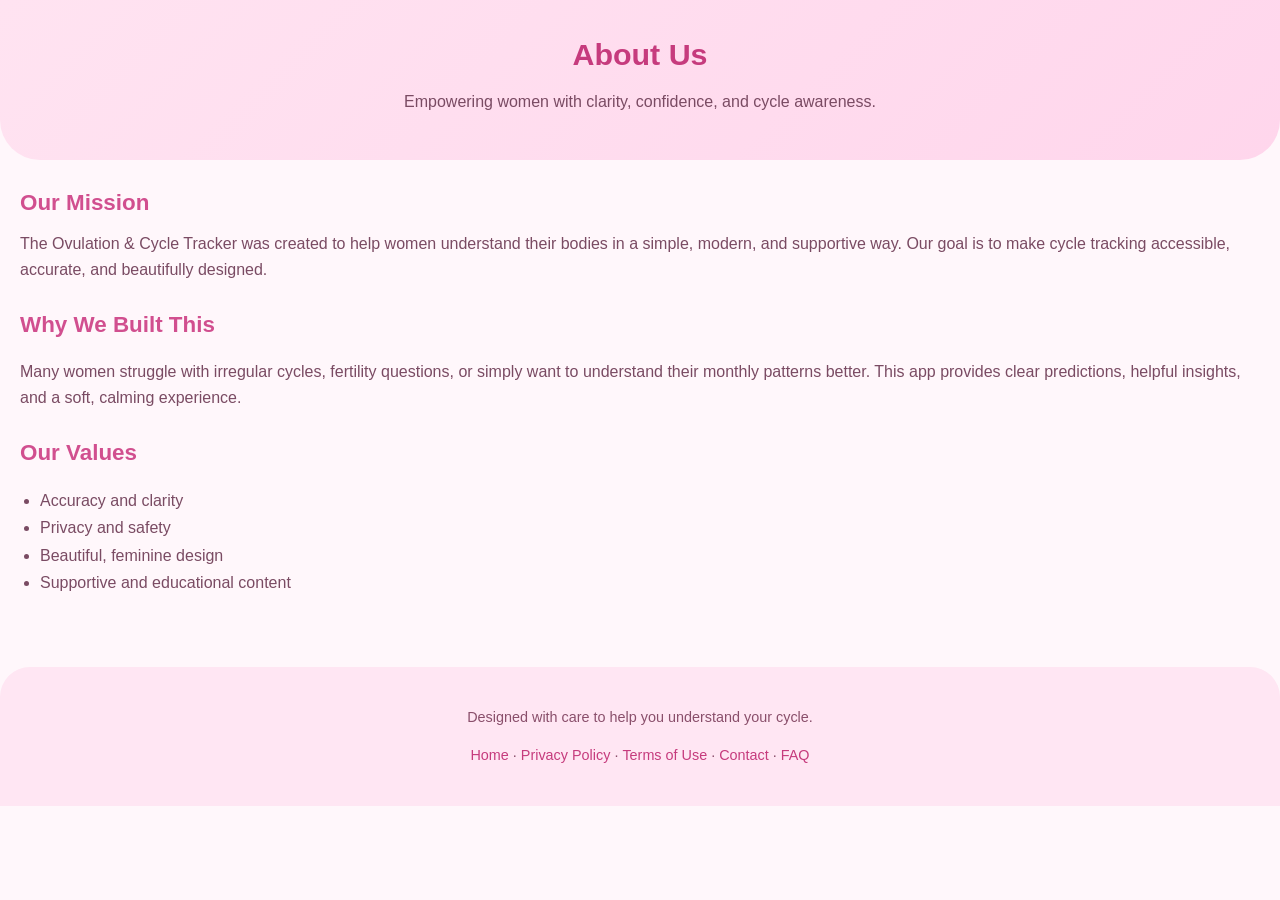
==== about.html @ 7bc0bdf3 "Add about.html with mission and values content" ====
<!DOCTYPE html>
<html lang="en">
<head>
  <meta charset="UTF-8" />
  <meta name="viewport" content="width=device-width, initial-scale=1.0" />
  <title>About Us | Ovulation & Cycle Tracker</title>

  <meta name="description" content="Learn more about the mission behind the Ovulation & Cycle Tracker app." />

  <link rel="stylesheet" href="style.css" />
  <link rel="icon" type="image/png" href="favicon.png" />
</head>

<body>

  <!-- HEADER -->
  <header class="hero" style="padding: 30px 20px;">
    <h1 class="hero-title">About Us</h1>
    <p class="hero-subtitle">Empowering women with clarity, confidence, and cycle awareness.</p>
  </header>

  <!-- ABOUT CONTENT -->
  <section class="form-section">
    <h2 class="section-title">Our Mission</h2>

    <p style="margin-top: 10px; color: #7a4b63;">
      The Ovulation & Cycle Tracker was created to help women understand their bodies in a simple, modern, and supportive way. 
      Our goal is to make cycle tracking accessible, accurate, and beautifully designed.
    </p>

    <h2 class="section-title" style="margin-top: 25px;">Why We Built This</h2>
    <p style="color: #7a4b63;">
      Many women struggle with irregular cycles, fertility questions, or simply want to understand their monthly patterns better. 
      This app provides clear predictions, helpful insights, and a soft, calming experience.
    </p>

    <h2 class="section-title" style="margin-top: 25px;">Our Values</h2>
    <ul style="color: #7a4b63; padding-left: 20px; line-height: 1.7;">
      <li>Accuracy and clarity</li>
      <li>Privacy and safety</li>
      <li>Beautiful, feminine design</li>
      <li>Supportive and educational content</li>
    </ul>
  </section>

  <!-- FOOTER -->
  <footer class="footer">
    <p>Designed with care to help you understand your cycle.</p>
    <p>
      <a href="index.html">Home</a> ·
      <a href="privacy.html">Privacy Policy</a> ·
      <a href="terms.html">Terms of Use</a> ·
      <a href="contact.html">Contact</a> ·
      <a href="faq.html">FAQ</a>
    </p>
  </footer>

</body>
</html>
---- style.css ----
/* --------------------------------------------------
   GLOBAL STYLES
-------------------------------------------------- */
body {
  font-family: "Inter", sans-serif;
  margin: 0;
  padding: 0;
  background: #fff7fb;
  color: #333;
  line-height: 1.6;
  transition: background 0.3s ease, color 0.3s ease;
}

h1, h2, h3 {
  margin: 0;
  padding: 0;
}

.section-title {
  font-size: 1.4rem;
  font-weight: 600;
  margin-bottom: 10px;
  color: #d14f8f;
}

/* --------------------------------------------------
   LANGUAGE + THEME BAR
-------------------------------------------------- */
.language-select {
  width: 100%;
  display: flex;
  justify-content: flex-end;
  padding: 10px 15px;
  gap: 10px;
}

.language-select select {
  padding: 6px 10px;
  border-radius: 8px;
  border: 1px solid #e3b6d3;
  background: #fff;
  font-size: 0.9rem;
}

.theme-toggle {
  padding: 6px 10px;
  border-radius: 50px;
  border: 1px solid #e3b6d3;
  background: #fff;
  cursor: pointer;
  font-size: 1rem;
}

/* --------------------------------------------------
   HERO SECTION
-------------------------------------------------- */
.hero {
  text-align: center;
  padding: 40px 20px;
  background: linear-gradient(135deg, #ffe3f1, #ffd6ec);
  border-bottom-left-radius: 40px;
  border-bottom-right-radius: 40px;
}

.hero-title {
  font-size: 1.9rem;
  font-weight: 700;
  color: #c63b7d;
}

.hero-subtitle {
  margin-top: 10px;
  font-size: 1rem;
  color: #7a4b63;
}

/* --------------------------------------------------
   PWA INSTALL BUTTON
-------------------------------------------------- */
.install-section {
  padding: 20px;
  text-align: center;
}

#installBtn {
  width: 100%;
  padding: 12px;
  background: #ffffff;
  color: #d14f8f;
  border: 1px solid #f1b9d7;
  border-radius: 12px;
  font-size: 1rem;
  font-weight: 500;
  cursor: pointer;
  transition: 0.3s ease;
}

#installBtn:hover {
  background: #ffe6f3;
}

/* --------------------------------------------------
   SEO EDUCATIONAL SECTION
-------------------------------------------------- */
.seo-section {
  padding: 25px 20px;
  background: #fff0f7;
  border-radius: 20px;
  margin: 20px;
}

.seo-section h3 {
  margin-top: 15px;
  color: #c63b7d;
  font-size: 1.1rem;
}

.seo-section p {
  margin-top: 6px;
  color: #6a4a5a;
  font-size: 0.95rem;
}

/* --------------------------------------------------
   FORM SECTION
-------------------------------------------------- */
.form-section {
  padding: 25px 20px;
}

.form-section label {
  display: block;
  margin-top: 15px;
  font-weight: 500;
  color: #a14d7f;
}

.form-section input {
  width: 100%;
  padding: 12px;
  margin-top: 6px;
  border-radius: 10px;
  border: 1px solid #e3b6d3;
  background: #fff;
  font-size: 1rem;
}

#calculateBtn {
  width: 100%;
  margin-top: 20px;
  padding: 14px;
  background: #ff8fbc;
  color: white;
  border: none;
  border-radius: 12px;
  font-size: 1.1rem;
  font-weight: 600;
  cursor: pointer;
  transition: 0.3s ease;
}

#calculateBtn:hover {
  background: #ff6fa9;
}

/* --------------------------------------------------
   RESULTS SECTION
-------------------------------------------------- */
.results-section {
  padding: 25px 20px;
  background: #fff0f7;
  border-radius: 20px;
  margin: 20px;
}

.results-section p {
  margin: 8px 0;
  font-size: 1rem;
}

/* --------------------------------------------------
   SECONDARY BUTTON
-------------------------------------------------- */
.secondary-btn {
  width: 100%;
  margin-top: 12px;
  padding: 12px;
  background: #ffffff;
  color: #d14f8f;
  border: 1px solid #f1b9d7;
  border-radius: 12px;
  font-size: 1rem;
  font-weight: 500;
  cursor: pointer;
  transition: 0.3s ease;
}

.secondary-btn:hover {
  background: #ffe6f3;
}

/* --------------------------------------------------
   CALENDAR SECTION
-------------------------------------------------- */
.calendar-section {
  padding: 25px 20px;
}

#calendar {
  display: grid;
  grid-template-columns: repeat(7, 1fr);
  gap: 6px;
  margin-top: 15px;
}

.day {
  background: #ffffff;
  padding: 10px 0;
  text-align: center;
  border-radius: 12px;
  font-size: 0.9rem;
  border: 1px solid #f3d1e6;
  transition: 0.2s ease;
}

.day:hover {
  transform: scale(1.05);
}

/* --------------------------------------------------
   CYCLE PHASE COLORS
-------------------------------------------------- */
.period {
  background: #ff6b81 !important;
  color: white !important;
}

.follicular {
  background: #ffd1e8 !important;
}

.fertile {
  background: #c8f7dc !important;
}

.ovulation {
  background: #ff7eb9 !important;
  color: white !important;
  font-weight: 600;
}

.luteal {
  background: #e6d4ff !important;
}

/* --------------------------------------------------
   LEGEND
-------------------------------------------------- */
.legend {
  margin-top: 20px;
  display: grid;
  grid-template-columns: repeat(2, 1fr);
  gap: 8px;
  font-size: 0.9rem;
}

.legend-box {
  display: inline-block;
  width: 18px;
  height: 18px;
  border-radius: 6px;
  margin-right: 6px;
  vertical-align: middle;
}

/* --------------------------------------------------
   SYMPTOMS SECTION
-------------------------------------------------- */
.symptoms-section {
  padding: 25px 20px;
}

.symptoms-section textarea {
  width: 100%;
  margin-top: 8px;
  padding: 10px;
  border-radius: 10px;
  border: 1px solid #e3b6d3;
  font-size: 0.95rem;
  resize: vertical;
}

/* --------------------------------------------------
   FOOTER
-------------------------------------------------- */
.footer {
  text-align: center;
  padding: 25px 10px;
  margin-top: 30px;
  background: #ffe6f3;
  color: #8a4f6b;
  font-size: 0.9rem;
  border-top-left-radius: 30px;
  border-top-right-radius: 30px;
}

.footer a {
  color: #c63b7d;
  text-decoration: none;
  font-weight: 500;
}

/* --------------------------------------------------
   DARK MODE
-------------------------------------------------- */
body.dark {
  background: #1b1020;
  color: #fbe9f5;
}

body.dark .hero {
  background: linear-gradient(135deg, #3a1f4a, #5a2f6a);
}

body.dark .seo-section {
  background: #2b1835;
}

body.dark .form-section label,
body.dark .section-title {
  color: #ffb7e5;
}

body.dark input,
body.dark textarea {
  background: #2b1835;
  color: #fbe9f5;
  border-color: #5a2f6a;
}

body.dark .results-section {
  background: #2b1835;
}

body.dark .day {
  background: #2b1835;
  border-color: #5a2f6a;
  color: #fbe9f5;
}

body.dark .footer {
  background: #2b1835;
  color: #fbe9f5;
}

body.dark .secondary-btn {
  background: #3a1f4a;
  color: #ffb7e5;
  border-color: #7a4b8a;
}

/* --------------------------------------------------
   MOBILE RESPONSIVE
-------------------------------------------------- */
@media (max-width: 480px) {
  .hero-title {
    font-size: 1.6rem;
  }

  #calendar {
    gap: 4px;
  }

  .day {
    padding: 8px 0;
    font-size: 0.8rem;
  }
   }
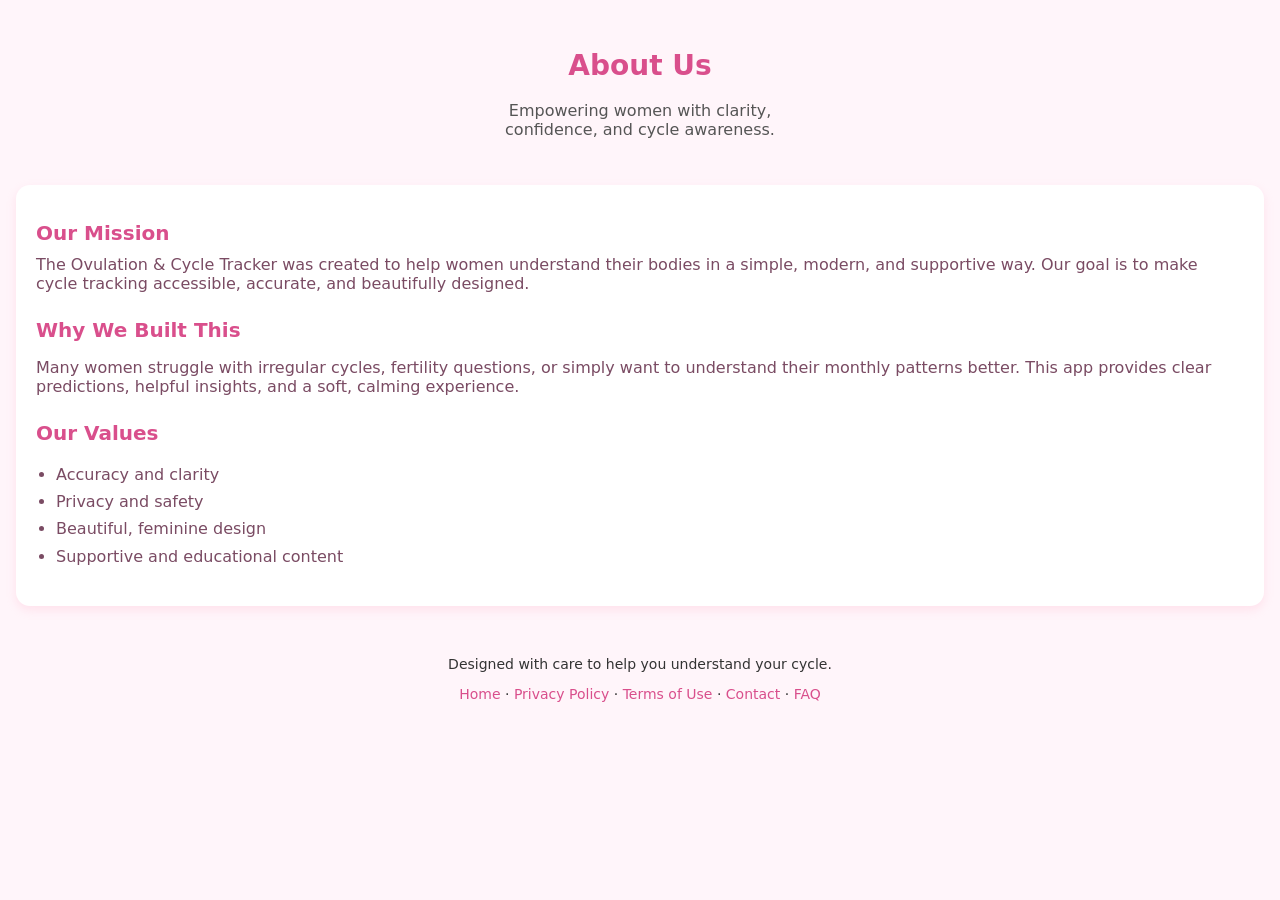
==== commit fa1039aa: "Update about.html" ====
--- a/about.html
+++ b/about.html
@@ -1,6 +1,7 @@
 <!DOCTYPE html>
 <html lang="en">
 <head>
+  <meta name="google-adsense-account" content="ca-pub-5575926039966818">
   <meta charset="UTF-8" />
   <meta name="viewport" content="width=device-width, initial-scale=1.0" />
   <title>About Us | Ovulation & Cycle Tracker</title>
--- a/style.css
+++ b/style.css
@@ -1,378 +1,439 @@
-/* --------------------------------------------------
-   GLOBAL STYLES
--------------------------------------------------- */
+/* GLOBAL */
 body {
-  font-family: "Inter", sans-serif;
+  font-family: "Inter", system-ui, -apple-system, BlinkMacSystemFont, sans-serif;
+  background: #fff5fa;
+  color: #333;
   margin: 0;
   padding: 0;
-  background: #fff7fb;
-  color: #333;
-  line-height: 1.6;
-  transition: background 0.3s ease, color 0.3s ease;
-}
-
-h1, h2, h3 {
-  margin: 0;
-  padding: 0;
-}
-
-.section-title {
-  font-size: 1.4rem;
-  font-weight: 600;
-  margin-bottom: 10px;
-  color: #d14f8f;
-}
-
-/* --------------------------------------------------
-   LANGUAGE + THEME BAR
--------------------------------------------------- */
+  transition: background 0.3s, color 0.3s;
+}
+
+/* DARK MODE */
+body.dark {
+  background: #1a1a1a;
+  color: #f7f7f7;
+}
+
+/* TOP BAR */
+.top-bar {
+  padding: 10px 16px;
+}
+
 .language-select {
-  width: 100%;
   display: flex;
   justify-content: flex-end;
-  padding: 10px 15px;
-  gap: 10px;
+  align-items: center;
+  gap: 8px;
 }
 
 .language-select select {
-  padding: 6px 10px;
-  border-radius: 8px;
-  border: 1px solid #e3b6d3;
-  background: #fff;
-  font-size: 0.9rem;
-}
-
+  padding: 8px 12px;
+  border-radius: 8px;
+  border: 1px solid #ffbcd4;
+  background: #ffffff;
+  font-size: 14px;
+}
+
+/* THEME TOGGLE */
 .theme-toggle {
-  padding: 6px 10px;
-  border-radius: 50px;
-  border: 1px solid #e3b6d3;
-  background: #fff;
+  padding: 8px 12px;
+  border-radius: 8px;
+  border: none;
+  background: #ffbcd4;
+  color: #ffffff;
+  font-size: 16px;
   cursor: pointer;
-  font-size: 1rem;
-}
-
-/* --------------------------------------------------
-   HERO SECTION
--------------------------------------------------- */
+  transition: 0.3s;
+}
+
+
+
+/* HERO */
 .hero {
   text-align: center;
-  padding: 40px 20px;
-  background: linear-gradient(135deg, #ffe3f1, #ffd6ec);
-  border-bottom-left-radius: 40px;
-  border-bottom-right-radius: 40px;
+  padding: 32px 20px 16px;
 }
 
 .hero-title {
-  font-size: 1.9rem;
+  font-size: 28px;
   font-weight: 700;
-  color: #c63b7d;
+  color: #d94f8c;
 }
 
 .hero-subtitle {
-  margin-top: 10px;
-  font-size: 1rem;
-  color: #7a4b63;
-}
-
-/* --------------------------------------------------
-   PWA INSTALL BUTTON
--------------------------------------------------- */
-.install-section {
+  font-size: 16px;
+  max-width: 340px;
+  margin: 10px auto 0;
+  color: #555;
+}
+/* ---------------------------
+   INSTALL BUTTONS
+---------------------------- */
+
+/* Base style (used for both header and permanent hero button) */
+.install-btn {
+  padding: 12px 20px;
+  background-color: #ff7fbf; /* pink accent */
+  color: white;
+  border: none;
+  border-radius: 8px;
+  font-size: 16px;
+  cursor: pointer;
+  margin: 10px 0;
+  transition: 0.3s;
+  display: inline-block; /* ensure visible */
+}
+
+/* Hover effect */
+.install-btn:hover {
+  background-color: #ff9fbe;
+}
+
+/* Positioning for permanent hero button */
+#installAppPermanent {
+  display: block;        /* ensures it's always on the page */
+  text-align: center;
+  width: 90%;            /* responsive width */
+  max-width: 320px;      /* prevent stretching too wide */
+  margin: 20px auto;     /* center it */
+}
+
+/* Dark mode */
+body.dark .install-btn {
+  background-color: #d94f8c;
+  color: white;
+}
+
+body.dark .install-btn:hover {
+  background-color: #ffbcd4;
+}
+
+/* SECTIONS */
+.form-section {
+  background: #ffffff;
+  margin: 16px;
   padding: 20px;
-  text-align: center;
-}
-
-#installBtn {
-  width: 100%;
-  padding: 12px;
-  background: #ffffff;
-  color: #d14f8f;
-  border: 1px solid #f1b9d7;
-  border-radius: 12px;
-  font-size: 1rem;
-  font-weight: 500;
-  cursor: pointer;
-  transition: 0.3s ease;
-}
-
-#installBtn:hover {
-  background: #ffe6f3;
-}
-
-/* --------------------------------------------------
-   SEO EDUCATIONAL SECTION
--------------------------------------------------- */
-.seo-section {
-  padding: 25px 20px;
-  background: #fff0f7;
-  border-radius: 20px;
-  margin: 20px;
-}
-
-.seo-section h3 {
-  margin-top: 15px;
-  color: #c63b7d;
-  font-size: 1.1rem;
-}
-
-.seo-section p {
-  margin-top: 6px;
-  color: #6a4a5a;
-  font-size: 0.95rem;
-}
-
-/* --------------------------------------------------
-   FORM SECTION
--------------------------------------------------- */
-.form-section {
-  padding: 25px 20px;
-}
-
-.form-section label {
+  border-radius: 14px;
+  box-shadow: 0 4px 10px rgba(255, 182, 206, 0.3);
+}
+
+.section-title {
+  font-size: 20px;
+  color: #d94f8c;
+  margin-bottom: 10px;
+}
+
+/* FORM */
+label {
   display: block;
   margin-top: 15px;
-  font-weight: 500;
-  color: #a14d7f;
-}
-
-.form-section input {
+  font-weight: 600;
+  font-size: 14px;
+}
+
+input {
   width: 100%;
-  padding: 12px;
+  padding: 10px;
   margin-top: 6px;
-  border-radius: 10px;
-  border: 1px solid #e3b6d3;
-  background: #fff;
-  font-size: 1rem;
-}
-
-#calculateBtn {
+  border-radius: 8px;
+  border: 1px solid #ffbcd4;
+  font-size: 15px;
+  box-sizing: border-box;
+}
+
+button#calculateBtn {
   width: 100%;
   margin-top: 20px;
-  padding: 14px;
-  background: #ff8fbc;
-  color: white;
+  padding: 12px;
+  background: #ffbcd4;
   border: none;
-  border-radius: 12px;
-  font-size: 1.1rem;
+  border-radius: 10px;
+  font-size: 16px;
+  color: #ffffff;
   font-weight: 600;
   cursor: pointer;
-  transition: 0.3s ease;
-}
-
-#calculateBtn:hover {
-  background: #ff6fa9;
-}
-
-/* --------------------------------------------------
-   RESULTS SECTION
--------------------------------------------------- */
-.results-section {
-  padding: 25px 20px;
-  background: #fff0f7;
-  border-radius: 20px;
-  margin: 20px;
-}
-
-.results-section p {
-  margin: 8px 0;
-  font-size: 1rem;
-}
-
-/* --------------------------------------------------
-   SECONDARY BUTTON
--------------------------------------------------- */
-.secondary-btn {
-  width: 100%;
-  margin-top: 12px;
-  padding: 12px;
+  transition: 0.3s;
+}
+
+button#calculateBtn:hover {
+  background: #ff9fbe;
+}
+
+/* RESULTS */
+#results {
+  margin-top: 20px;
+  padding: 15px;
+  background: #fff0f6;
+  border-radius: 10px;
+  border: 1px solid #ffd6e7;
+  font-size: 14px;
+}
+
+#results strong {
+  display: block;
+  margin-bottom: 4px;
+}
+
+/* CALENDAR SCROLL CONTAINER */
+.calendar-scroll {
+  display: flex;
+  overflow-x: auto;
+  scroll-behavior: smooth;
+  gap: 20px;
+  padding-bottom: 10px;
+}
+
+.calendar-scroll::-webkit-scrollbar {
+  height: 6px;
+}
+
+.calendar-scroll::-webkit-scrollbar-thumb {
+  background: #ffbcd4;
+  border-radius: 10px;
+}
+
+/* EACH MONTH */
+.calendar-month {
+  min-width: 100%;
   background: #ffffff;
-  color: #d14f8f;
-  border: 1px solid #f1b9d7;
-  border-radius: 12px;
-  font-size: 1rem;
-  font-weight: 500;
-  cursor: pointer;
-  transition: 0.3s ease;
-}
-
-.secondary-btn:hover {
-  background: #ffe6f3;
-}
-
-/* --------------------------------------------------
-   CALENDAR SECTION
--------------------------------------------------- */
-.calendar-section {
-  padding: 25px 20px;
-}
-
-#calendar {
+  border-radius: 14px;
+  padding: 16px;
+  box-shadow: 0 4px 10px rgba(255, 182, 206, 0.3);
+}
+
+.calendar-month h3 {
+  text-align: center;
+  margin-bottom: 10px;
+  color: #d94f8c;
+}
+
+/* CALENDAR GRID */
+.calendar-grid {
   display: grid;
   grid-template-columns: repeat(7, 1fr);
   gap: 6px;
+  text-align: center;
+  font-size: 14px;
+}
+
+.calendar-day {
+  padding: 8px 0;
+  border-radius: 8px;
+  background: #ffeef6;
+}
+
+/* COLOR CODING */
+.period-day {
+  background: #ff6b6b !important;
+  color: white !important;
+}
+
+.ovulation-day {
+  background: #9b5de5 !important;
+  color: white !important;
+}
+
+.fertile-day {
+  background: #ffe066 !important;
+  color: #333 !important;
+}
+
+/* DARK MODE CALENDAR */
+body.dark .calendar-month {
+  background: #2a2a2a;
+  box-shadow: none;
+}
+
+body.dark .calendar-day {
+  background: #333333;
+  color: #ffffff;
+}
+
+body.dark .fertile-day {
+  background: #bfa73a;
+  color: #ffffff;
+}
+
+body.dark .ovulation-day {
+  background: #7a3ec7;
+}
+
+body.dark .period-day {
+  background: #cc4a4a;
+}
+
+/* FOOTER */
+.footer {
+  text-align: center;
+  padding: 20px;
+  font-size: 14px;
+}
+
+.footer a {
+  color: #d94f8c;
+  text-decoration: none;
+}
+
+.footer a:hover {
+  text-decoration: underline;
+}
+
+/* DARK MODE FOOTER */
+body.dark .footer a {
+  color: #ffbcd4;
+}
+
+.calendar-legend {
+  display: flex;
+  gap: 12px;
+  align-items: center;
+  flex-wrap: wrap;
+  margin-bottom: 12px;
+  font-size: 14px;
+}
+
+.legend-box {
+  width: 14px;
+  height: 14px;
+  border-radius: 4px;
+  display: inline-block;
+}
+
+.legend-box.period { background: #ff6b6b; }
+.legend-box.fertile { background: #ffe066; }
+.legend-box.ovulation { background: #9b5de5; }
+.legend-box.normal { background: #ffeef6; }
+/* ===== Ovulation Info Section Styling ===== */
+
+.info-section {
+  margin-top: 40px;
+  padding: 20px;
+  background: #fff;
+  border-radius: 12px;
+}
+
+.info-section h2 {
+  margin-top: 25px;
+}
+
+.info-section h3 {
+  margin-top: 20px;
+}
+
+.disclaimer {
+  margin-top: 20px;
+  padding: 15px;
+  background: #fff0f6;
+  border-left: 4px solid #ff69b4;
+  font-size: 0.9rem;
+}
+
+.reminder-box {
+  margin-top: 20px;
+  padding: 15px;
+  background: #fff7fb;
+  border: 1px solid #ffd6e8;
+  border-radius: 10px;
+}
+
+.reminder-box h3 {
+  margin: 0 0 10px;
+  font-size: 18px;
+  color: #c2185b;
+}
+
+.days-options label {
+  display: block;
+  margin-bottom: 8px;
+  font-size: 15px;
+  color: #444;
+}
+
+#set-reminder-btn {
+  margin-top: 10px;
+  padding: 10px 15px;
+  background: #e91e63;
+  color: white;
+  border: none;
+  border-radius: 6px;
+  font-size: 15px;
+  cursor: pointer;
+}
+
+#set-reminder-btn:hover {
+  background: #d81b60;
+}
+
+.come-back-note {
+  margin-top: 12px;
+  font-size: 14px;
+  color: #c2185b;
+  background: #fff0f6;
+  padding: 8px 12px;
+  border-radius: 6px;
+  border: 1px solid #ffd6e8;
+}
+
+.share-btn {
+  background-color: #4da3ff; /* soft blue */
+  color: white;
+  border: none;
+  padding: 12px 20px;
+  border-radius: 8px;
+  font-size: 16px;
+  cursor: pointer;
+  margin-top: 10px;
+  width: 200px;
+  text-align: center;
+  display: inline-block;
+  transition: 0.2s ease;
+}
+
+.share-btn:hover {
+  background-color: #1e8bff;
+}
+
+/* Pregnancy Probability Chart */
+.probability-chart {
   margin-top: 15px;
-}
-
-.day {
-  background: #ffffff;
+  background: #fff;
+  padding: 15px;
+  border-radius: 10px;
+  box-shadow: 0 2px 6px rgba(0,0,0,0.08);
+}
+
+.prob-row {
+  display: flex;
+  justify-content: space-between;
   padding: 10px 0;
-  text-align: center;
-  border-radius: 12px;
-  font-size: 0.9rem;
-  border: 1px solid #f3d1e6;
-  transition: 0.2s ease;
-}
-
-.day:hover {
-  transform: scale(1.05);
-}
-
-/* --------------------------------------------------
-   CYCLE PHASE COLORS
--------------------------------------------------- */
-.period {
-  background: #ff6b81 !important;
-  color: white !important;
-}
-
-.follicular {
-  background: #ffd1e8 !important;
-}
-
-.fertile {
-  background: #c8f7dc !important;
-}
-
-.ovulation {
-  background: #ff7eb9 !important;
-  color: white !important;
-  font-weight: 600;
-}
-
-.luteal {
-  background: #e6d4ff !important;
-}
-
-/* --------------------------------------------------
-   LEGEND
--------------------------------------------------- */
-.legend {
-  margin-top: 20px;
-  display: grid;
-  grid-template-columns: repeat(2, 1fr);
-  gap: 8px;
-  font-size: 0.9rem;
-}
-
-.legend-box {
-  display: inline-block;
-  width: 18px;
-  height: 18px;
-  border-radius: 6px;
-  margin-right: 6px;
-  vertical-align: middle;
-}
-
-/* --------------------------------------------------
-   SYMPTOMS SECTION
--------------------------------------------------- */
-.symptoms-section {
-  padding: 25px 20px;
-}
-
-.symptoms-section textarea {
-  width: 100%;
-  margin-top: 8px;
-  padding: 10px;
-  border-radius: 10px;
-  border: 1px solid #e3b6d3;
-  font-size: 0.95rem;
-  resize: vertical;
-}
-
-/* --------------------------------------------------
-   FOOTER
--------------------------------------------------- */
-.footer {
-  text-align: center;
-  padding: 25px 10px;
-  margin-top: 30px;
-  background: #ffe6f3;
-  color: #8a4f6b;
-  font-size: 0.9rem;
-  border-top-left-radius: 30px;
-  border-top-right-radius: 30px;
-}
-
-.footer a {
-  color: #c63b7d;
-  text-decoration: none;
-  font-weight: 500;
-}
-
-/* --------------------------------------------------
-   DARK MODE
--------------------------------------------------- */
-body.dark {
-  background: #1b1020;
-  color: #fbe9f5;
-}
-
-body.dark .hero {
-  background: linear-gradient(135deg, #3a1f4a, #5a2f6a);
-}
-
-body.dark .seo-section {
-  background: #2b1835;
-}
-
-body.dark .form-section label,
-body.dark .section-title {
-  color: #ffb7e5;
-}
-
-body.dark input,
-body.dark textarea {
-  background: #2b1835;
-  color: #fbe9f5;
-  border-color: #5a2f6a;
-}
-
-body.dark .results-section {
-  background: #2b1835;
-}
-
-body.dark .day {
-  background: #2b1835;
-  border-color: #5a2f6a;
-  color: #fbe9f5;
-}
-
-body.dark .footer {
-  background: #2b1835;
-  color: #fbe9f5;
-}
-
-body.dark .secondary-btn {
-  background: #3a1f4a;
-  color: #ffb7e5;
-  border-color: #7a4b8a;
-}
-
-/* --------------------------------------------------
-   MOBILE RESPONSIVE
--------------------------------------------------- */
-@media (max-width: 480px) {
-  .hero-title {
-    font-size: 1.6rem;
-  }
-
-  #calendar {
-    gap: 4px;
-  }
-
-  .day {
-    padding: 8px 0;
-    font-size: 0.8rem;
-  }
-   }
+  border-bottom: 1px solid #eee;
+}
+
+.prob-row:last-child {
+  border-bottom: none;
+}
+
+.prob-tag {
+  padding: 5px 12px;
+  border-radius: 20px;
+  color: white;
+  font-size: 14px;
+  font-weight: bold;
+}
+
+/* Colors */
+.high {
+  background-color: #6ccf7f; /* soft green */
+}
+
+.very-high {
+  background-color: #ff9f43; /* soft orange */
+}
+
+.peak {
+  background-color: #b36bff; /* soft purple */
+}
+
+.low {
+  background-color: #bfbfbf; /* soft gray */
+}
